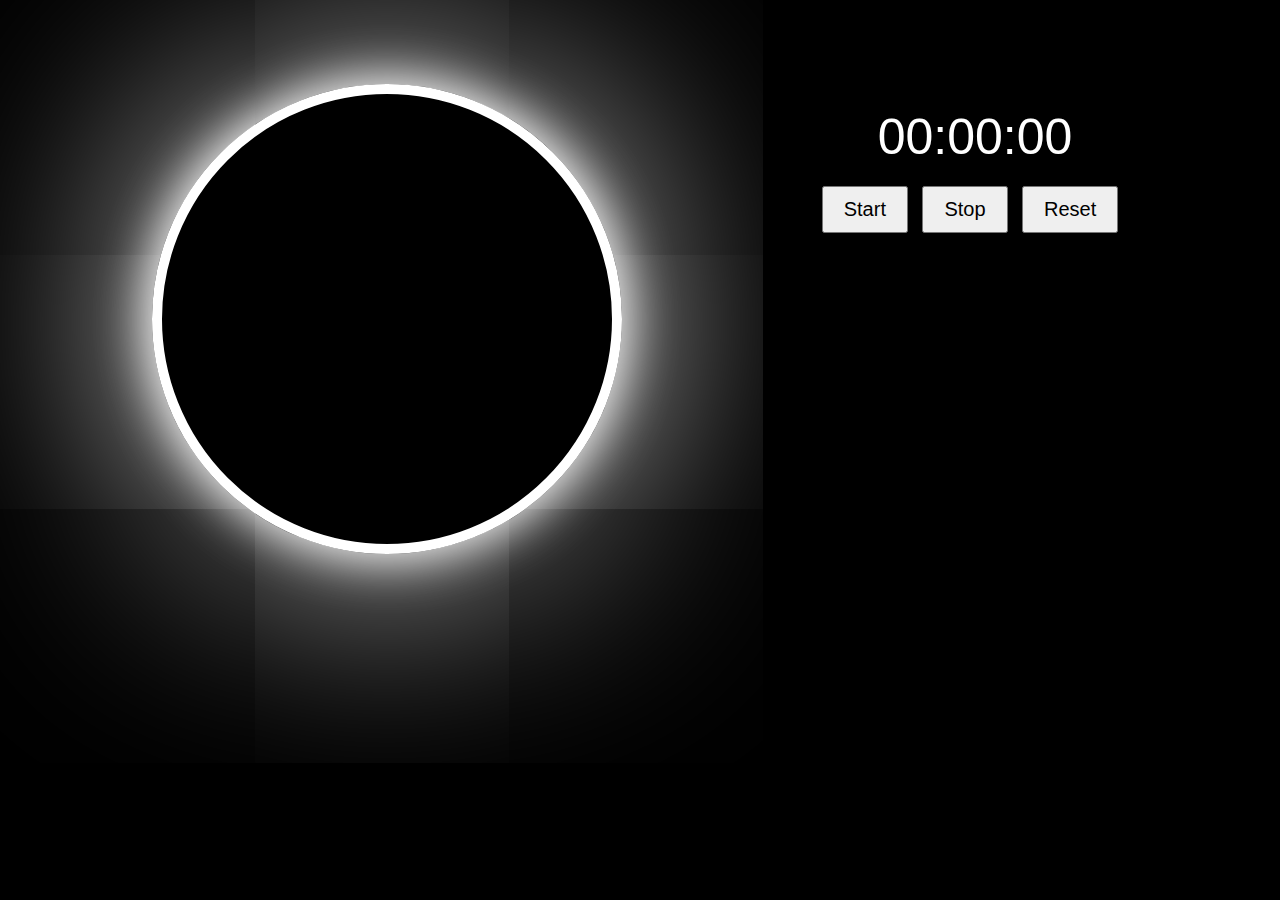
==== index.html @ 6cc1bb10 "menambahkan fitur stopwatch" ====
<!DOCTYPE html>
<html lang="en">
<head>
    <meta charset="UTF-8">
    <meta name="viewport" content="width=device-width, initial-scale=1.0">
    <title>fareza muter muter</title>
</head>
<style>
    body{
        background-color: black;
        display: flex;
        justify-content: center;
        
    }

    .light{
        margin-top: 6%;
        box-shadow: 0px 0px 700px 7px white;
        animation: slidein 10s linear infinite;
        border-radius: 100%;
    }

    .border{
        pointer-events: none;
        overflow: hidden;
        width: 450px;
        height: 450px;
        border-radius: 100%;
        display: flex;
        justify-content: center;
        border: 10px solid rgb(255, 255, 255);
        box-shadow: 0px 0px 50px 5px white;
    }


    @keyframes slidein {
        from {
            transform: rotate(0deg)
        }
        75% {
            box-shadow: 0px 0px 120px 5px white;
        }
        to {
            transform: rotate(360deg)
    }
    }
    /* @keyframes slidein {
        0% {transform: rotate(0deg);}
        50% {transform: rotate(180deg);}
        100% {transform: rotate(360deg);}
    } */

    body {
        text-align: center;
        font-family: Arial, sans-serif;
    }
    .container {
        margin-top: 100px;
        margin-left: 200px;
    }
    .time {
        font-size: 50px;
        margin-bottom: 20px;
        color: white;
    }
    .buttons {
        margin-top: 20px;
    }
    .button {
        padding: 10px 20px;
        margin-right: 10px;
        font-size: 20px;
    }

</style>
<body>
    <div class="light">
        <div class="border">
            <img src="fareza.png" alt="">
        </div>
    </div>

    <div class="container">
        <div class="time">00:00:00</div>
        <div class="buttons">
          <button class="button" onclick="start()">Start</button>
          <button class="button" onclick="stop()">Stop</button>
          <button class="button" onclick="reset()">Reset</button>
        </div>
      </div>
  
      <script>
        let timerInterval;
        let milliseconds = 0;
        let seconds = 0;
        let minutes = 0;
  
        function start() {
          clearInterval(timerInterval);
          timerInterval = setInterval(updateTime, 10);
        }
  
        function stop() {
          clearInterval(timerInterval);
        }
  
        function reset() {
          clearInterval(timerInterval);
          milliseconds = 0;
          seconds = 0;
          minutes = 0;
          updateTime();
        }
  
        function updateTime() {
          milliseconds += 10;
          if (milliseconds === 1000) {
            milliseconds = 0;
            seconds++;
          }
          if (seconds === 60) {
            seconds = 0;
            minutes++;
          }
          const formattedTime = formatTime(minutes, seconds, milliseconds);
          document.querySelector(".time").textContent = formattedTime;
        }
  
        function formatTime(minutes, seconds, milliseconds) {
          return (
            padTime(minutes) +
            ":" +
            padTime(seconds) +
            ":" +
            padTime(Math.floor(milliseconds / 10))
          );
        }
  
        function padTime(time) {
          return time.toString().padStart(2, "0");
        }
      </script>

</body>
</html>
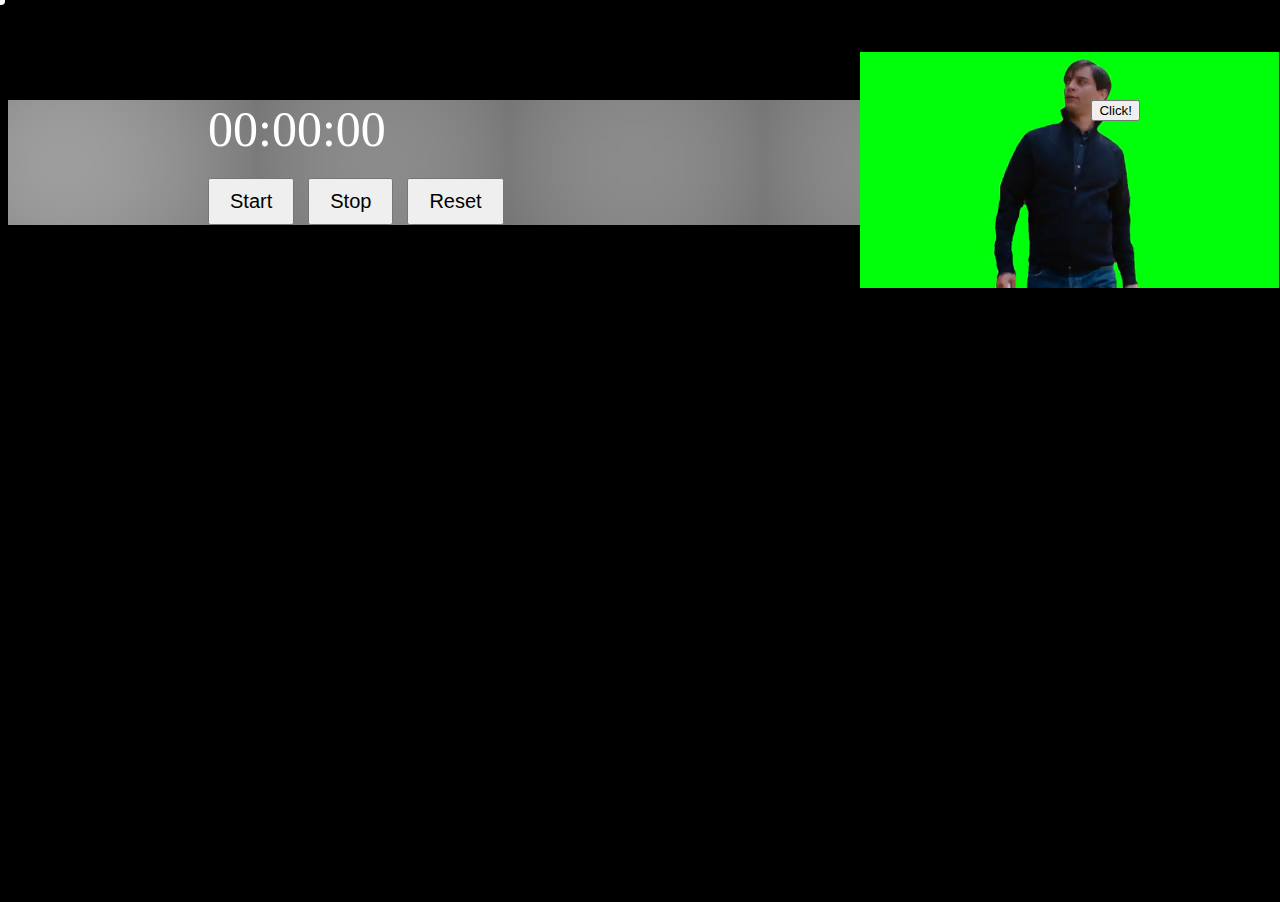
==== commit 4b31b241: "menambahkan fitur" ====
--- a/index.html
+++ b/index.html
@@ -7,24 +7,21 @@
 </head>
 <style>
     body{
-        background-color: black;
-        display: flex;
-        justify-content: center;
-        
+      background-color: black;
     }
 
     .light{
         margin-top: 6%;
         box-shadow: 0px 0px 700px 7px white;
-        animation: slidein 10s linear infinite;
+        animation: slidein 2s linear infinite;
         border-radius: 100%;
     }
 
     .border{
         pointer-events: none;
         overflow: hidden;
-        width: 450px;
-        height: 450px;
+        width: 90px;
+        height: 90px;
         border-radius: 100%;
         display: flex;
         justify-content: center;
@@ -35,12 +32,20 @@
 
     @keyframes slidein {
         from {
-            transform: rotate(0deg)
+            transform: rotate(0deg);
+            box-shadow: 0px 0px 120px 5px rgb(255, 4, 4);
+        }
+        25%{
+          box-shadow: 0px 0px 50px 5px rgb(0, 219, 33);
+        }
+        50%{
+          box-shadow: 0px 0px 120px 5px rgb(255, 251, 0);
         }
         75% {
-            box-shadow: 0px 0px 120px 5px white;
+            box-shadow: 0px 0px 50px 5px rgb(43, 0, 255);
         }
         to {
+          box-shadow: 0px 0px 120px 5px rgb(157, 0, 255);
             transform: rotate(360deg)
     }
     }
@@ -50,9 +55,10 @@
         100% {transform: rotate(360deg);}
     } */
 
-    body {
+    .body {
         text-align: center;
         font-family: Arial, sans-serif;
+        display: none;
     }
     .container {
         margin-top: 100px;
@@ -72,13 +78,255 @@
         font-size: 20px;
     }
 
+ 
+    .kesimpulan{
+      padding-top: 20px;
+        display: none;
+        justify-content: center;
+        height: 100vh;
+        /* position: relative; */
+
+    }
+
+    .bk{
+      position: absolute;
+      z-index: 1;
+      display: flex;
+      justify-content: center;
+      align-items: center;
+      width: 300px;
+      height: 300px;
+      border-radius: 100%;
+      overflow: hidden;
+      animation: sli 2s linear infinite;
+    }
+
+    @keyframes sli {
+        from {
+            transform: rotate(0deg);
+            box-shadow: 0px 0px 50px 5px rgb(0, 219, 33);
+          }
+          25%{
+            box-shadow: 0px 0px 120px 5px rgb(255, 4, 4);
+        }
+        50%{
+          box-shadow: 0px 0px 50px 5px rgb(43, 0, 255);
+        }
+        75% {
+          box-shadow: 0px 0px 120px 5px rgb(157, 0, 255);
+        }
+        to {
+          box-shadow: 0px 0px 120px 5px rgb(255, 251, 0);
+            transform: rotate(360deg)
+    }
+    }
+
+    .bk img {
+      height: 100%;
+    }
+    
+    .tahik{
+      z-index: 2;
+    }
+
+    .kon {
+      position: absolute;
+      top: 320px;
+      display: none;
+    }
+    .kon1 {
+      position: absolute;
+      top: 220px;
+      display: none;
+    }
+
+    #canvas {
+  width: 100%;
+  height: 100vh;
+  position: fixed;
+  top: 0;
+  left: 0;
+  z-index: -1;
+}
+
+#canvas {
+      border: 1px solid black;
+    }
+
+
+    .kentut{
+      box-shadow: inset 0px 0px 500px 10px white;
+    }
+
+    @keyframes i {
+        from {
+            /* transform: rotate(0deg); */
+            box-shadow: inset 0px 0px 200px 5px rgb(0, 219, 33);
+          }
+          25%{
+            box-shadow: inset 0px 0px 120px 5px rgb(255, 4, 4);
+        }
+        50%{
+          box-shadow: inset 0px 0px 200px 5px rgb(43, 0, 255);
+        }
+        75% {
+          box-shadow: inset 0px 0px 120px 5px rgb(157, 0, 255);
+        }
+        to {
+          box-shadow: inset 0px 0px 220px 5px rgb(255, 251, 0);
+            /* transform: rotate(360deg) */
+    }
+    }
 </style>
-<body>
-    <div class="light">
+
+<body class="kentut">
+<div id="canvas" style="height: 100vh; position: absolute; z-index: 100;"></div>
+  <button class="click" style="position: absolute; z-index: 101; right: 140px;">Click!</button>
+
+  <div class="kesimpulan">
+
+    <div class="bk">
+      <img src="fareza.png" alt="">
+    </div>
+
+
+
+    <div class="tahik">
+      <div class="light">
+          <div class="border">
+              <img src="fareza.png" alt="">
+          </div>
+      </div>
+      
+      <div class="light">
         <div class="border">
             <img src="fareza.png" alt="">
         </div>
     </div>
+  
+    <div class="light">
+      <div class="border">
+          <img src="fareza.png" alt="">
+      </div>
+  </div>
+  
+  <div class="light">
+    <div class="border">
+        <img src="fareza.png" alt="">
+    </div>
+  </div>
+  
+    </div>
+  </div>
+
+
+  <style>
+    .cat{
+      position: absolute;
+      top: 40px;
+      right: 1100px;
+      display: none;
+    }
+
+    @media only screen and (max-width: 578px) {
+      .cat {
+        position: absolute;
+        top: 0px;
+        left: 0;
+      }
+    }
+  </style>
+
+  <audio class="cok" src="a.mp3" loop="loop" autoplay="autoplay" ></audio>
+  <video class="kon" width="420" height="340" autoplay loop muted>
+    <source src="y2mate.com - Cat Dancing with music Green Screen 1080p Meme Template catmeme shorts_480p.mp4" type="video/mp4">
+  </video>
+  <video class="tol" width="420" height="340" autoplay loop muted style="position: absolute; top: 0; right: 0;">
+    <source src="y2mate.com - Bully Maguire Dance Spiderman Green Screen_360p.mp4" type="video/mp4">
+  </video>
+  <video class="ck" width="420" height="340" autoplay loop muted style="position: absolute; top: 110px; right: 0; display: none">
+    <source  src="y2mate.com - Rick Astley  Never Gonna Give You Up Official Music Video_v144P.mp4" type="video/mp4">
+  </video>
+  <video class="cat" width="240" height="160" autoplay loop muted>
+    <source  src="y2mate.com - Cat dancing meme_v144P.mp4" type="video/mp4">
+  </video>
+
+  <script>
+    document.querySelector('.click').addEventListener("click", () => {
+      document.querySelector('.click').style.display = "none"
+      document.querySelector('.kesimpulan').style.display = "flex"
+      document.querySelector('.kon').style.display = "inline"
+      document.querySelector('.cok').play()
+      document.querySelector('.tol').style.display = "none"
+      document.querySelector('.ck').style.display = "inline"
+      document.querySelector('.cat').style.display = "inline"
+
+      document.querySelector('.kentut').style.animation = "i 3s linear infinite"
+      document.querySelector('.ck').style.animation = "sli 3s linear infinite"
+
+
+    })
+
+    let canvas = document.getElementById('canvas');
+
+    canvas.width = window.innerWidth;
+    canvas.height = window.innerHeight;
+
+    let isDrawing = false;
+
+    function draw(event) {
+      if (!isDrawing) return;
+
+      let dot = document.createElement('div');
+      dot.className = 'dot';
+      dot.style.left = (event.clientX - 4) + 'px';
+      dot.style.top = (event.clientY - 4) + 'px';
+      canvas.appendChild(dot);
+
+      // Menghapus goresan setelah 2 detik
+      setTimeout(function() {
+        dot.remove();
+      }, 600);
+    }
+
+    canvas.addEventListener('mouseenter', function(event) {
+      isDrawing = true;
+      draw(event);
+    });
+
+    canvas.addEventListener('mousemove', draw);
+
+    canvas.addEventListener('mouseleave', function() {
+      isDrawing = false;
+    });
+
+  </script>
+
+<style>
+
+  .dot {
+    position: absolute;
+    width: 8px;
+    height: 8px;
+    border-radius: 50%;
+    background-color: rgb(255, 255, 255);
+    animation: si 2s linear infinite;
+  }
+
+  @keyframes si {
+        from {
+            /* transform: rotate(0deg); */
+            box-shadow: 0px 0px 50px 5px rgb(0, 219, 33);
+          }
+         
+      
+        to {
+          box-shadow: 0px 0px 120px 5px rgb(255, 251, 0);
+            /* transform: rotate(360deg) */
+    }
+    }
+</style>
+
 
     <div class="container">
         <div class="time">00:00:00</div>
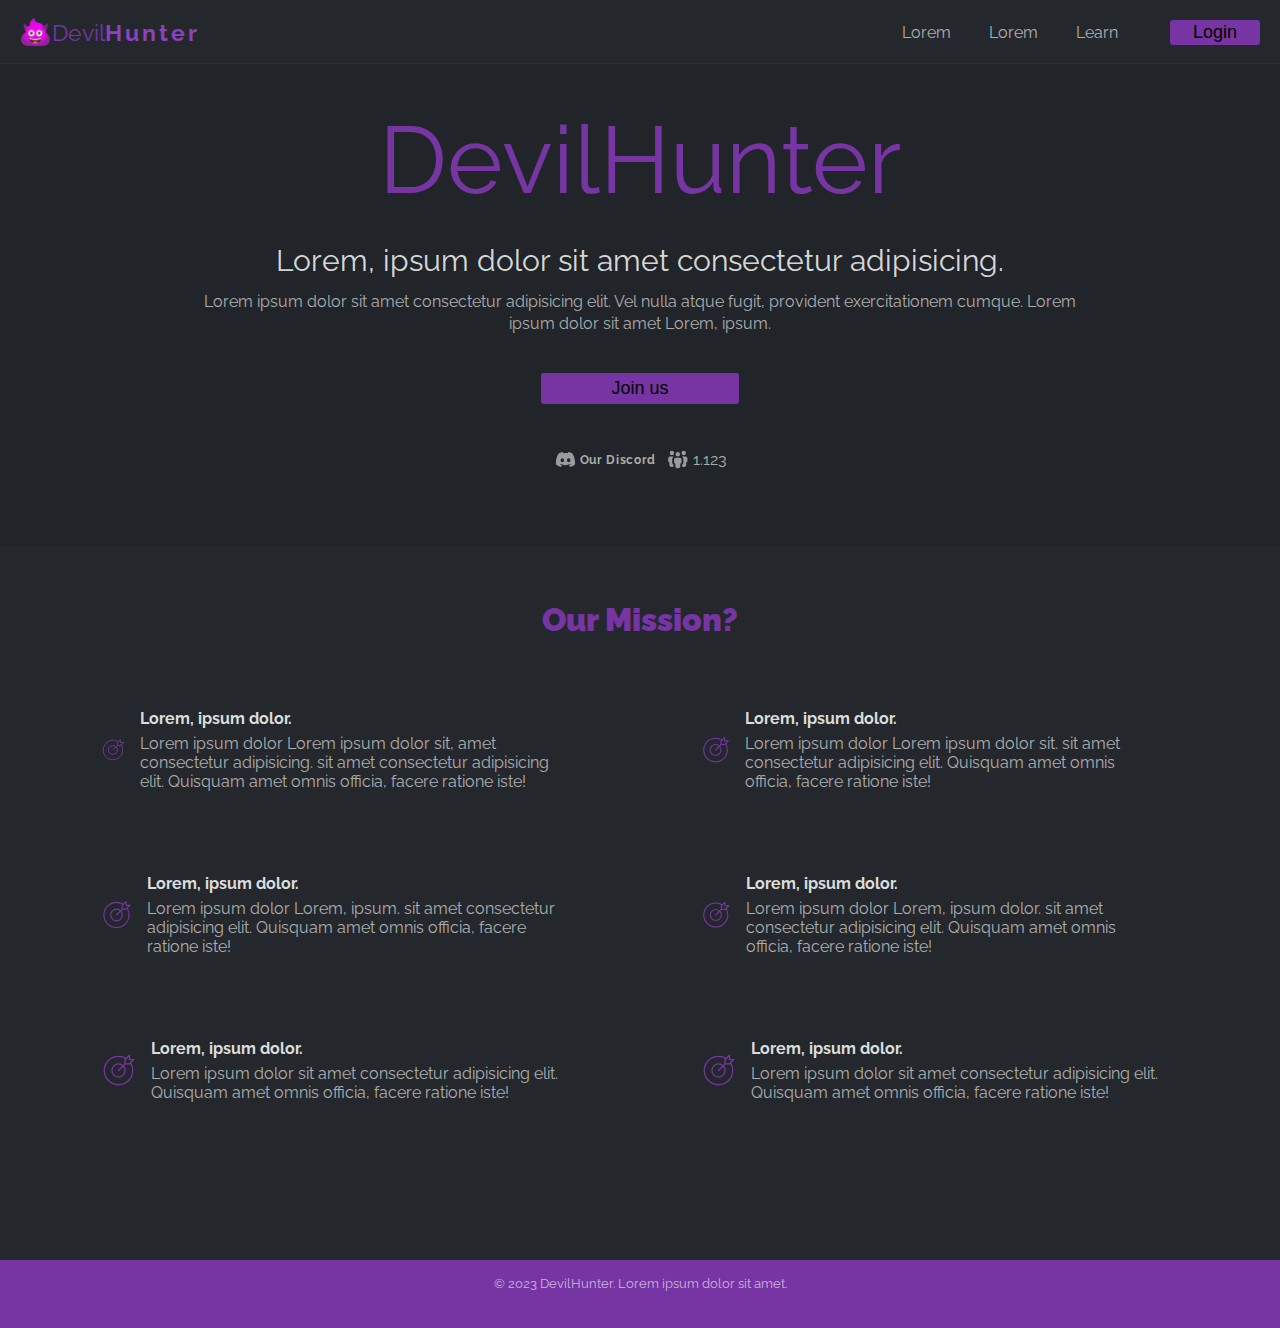
==== commit 3546cc76: "Update index.html" ====
--- a/index.html
+++ b/index.html
@@ -1,4 +1,603 @@
 <!DOCTYPE html>
+<html lang="en">
+<head>
+    <meta charset="UTF-8">
+    <meta name="viewport" content="width=device-width, initial-scale=1.0">
+    <title>Welcome to DevilHunter</title>
+    <link rel="icon" href="/devil-logo.png" type="image/icon type">
+    <link rel="stylesheet" href="style.css"> 
+    <link rel="preconnect" href="https://fonts.googleapis.com">
+    <link rel="preconnect" href="https://fonts.gstatic.com" crossorigin>
+    <link href="https://fonts.googleapis.com/css2?family=Raleway:wght@100;300;400&display=swap" rel="stylesheet">
+
+    <style> 
+        *{
+    padding: 0;
+    margin: 0;
+    box-sizing: border-box;
+}
+
+body {
+    /* background-color: rgb(33, 37, 41); */
+    color: rgba(255, 255, 255, 0.632);
+    font-family: 'Raleway', sans-serif;
+}
+
+nav {
+    width: 100%;
+    height: 64px;
+    background-color: rgba(33, 37, 41, 0.985);
+    display: flex;
+    justify-content: center;
+    flex-direction: row;
+}
+
+.nav-content{
+    /* background-color: plum; */
+    width: 1240px;
+    /* height: 64px; */
+    display: flex;
+    flex-direction: row;
+    /* padding: 20px; */
+}
+
+.home-logo{
+    display: flex;
+    align-items: center;
+    flex: 1;
+}
+
+.home-logo div {
+    font-size: 23px;
+    color: rgb(118, 53, 162);
+    display: flex;
+    align-items: center;
+    
+}
+
+.home-logo div img {
+    width: 31px;
+    margin-right: 1px;
+}
+
+.home-logo div h2 {
+    font-size: 23px;
+    font-style: bold;
+    letter-spacing: 3px;
+    color: rgb(140, 65, 190);
+}
+
+.nav-menu {
+    display: flex;
+    flex-direction: row-reverse;
+    align-items: center;
+    flex: 2;
+}
+
+.nav-menu li {
+    list-style: none;
+    margin-left: 38px;
+}
+
+.nav-login {
+    background-color: rgb(118, 53, 162);
+    font-size: 18px;
+    padding: 2px;
+    border: none;
+    border-radius: 3px;
+    width: 90px;
+    margin-left: 52px;
+}
+
+#sandwich {
+    display: none;
+}
+
+
+.main-container {
+    transition: 0.3s;
+    background-color: rgb(33, 37, 41);
+    width: 100%;
+    box-shadow: 0 0 1px rgb(118, 53, 162);
+    display: flex;
+    justify-content: center;
+}
+
+.welcome-box {
+    padding: 40px 20px 20px 20px;
+    height: 100%;
+    width: 950px;
+    display: flex;
+    align-items: center;
+    flex-direction: column;
+}
+
+.welcome-box span {
+    font-family: 'Raleway', sans-serif;
+    font-size: 95px;
+    color: rgb(118, 53, 162);
+    margin: 0 0 28px 0;
+}
+
+.welcome-box .h2{
+    color: rgba(255, 255, 255, 0.84);
+    font-size: 30px;
+    margin: 0 0 13px 0;
+    text-align: center;
+}
+
+.welcome-box .h3 {
+    line-height: 22px;
+    text-align: center;
+}
+
+.join-us-btn{
+    background-color: rgb(118, 53, 162);
+    border: none;
+    width: 198px;
+    font-size: 18px;
+    border-radius: 3px;
+    padding: 5px;
+    margin-top: 38px;
+    margin-bottom: 40px;
+}
+
+.join-other {
+    display: flex;
+    align-items: center;
+    justify-content: space-between;
+    margin-bottom: 51px;
+    /* background-color: red; */
+    width: 173px;
+}
+
+.discord-link {
+    display: flex;
+    align-items: center;
+    font-size: 12px;
+    font-weight: bold;
+    letter-spacing: 0.7px;
+}
+
+.discord-link svg {
+    margin-right: 3px;
+}
+
+.member-icon{
+    /* background-color: red; */
+    display: flex;
+    align-items: center;
+}
+
+.pelengkap{
+    background-color: rgba(33, 37, 41, 0.985);
+    display: flex;
+    padding-top: 10px;
+    width: 100%;
+    padding-bottom: 30px;
+    /* height: 100px; */
+}
+
+.pelengkap-container {
+    width: 1240px;
+    /* background-color: rgba(255, 0, 0, 0.256); */
+    margin: auto;
+    padding-top: 45px;
+    padding-bottom: 50px;
+}
+
+.pelengkap-container .our-misi{
+    width: 100%;
+    text-align: center;
+    /* font-weight: bold; */
+    font-weight: 1000;
+    font-size: 32px;
+    color: rgb(118, 53, 162);
+    margin-bottom: 26px;
+}
+
+
+
+.misi {
+    /* background-color: rgba(255, 0, 0, 0.384); */
+    width: 100%;
+    display: flex;
+    flex-wrap: wrap;
+    justify-content: space-evenly;
+    padding: 20px;
+    /* height: 80px; */
+}
+
+
+.penampung-kartu {
+    margin-bottom: 3px;
+    width: 50%;
+    display: flex;
+    justify-content: center;
+    
+    /* flex-direction: column; */
+}
+
+
+.kartu-misi {
+    margin: 5px;
+    /* background-color: green; */
+    display: flex;
+    width: 490px;
+    /* height: 150px; */
+    /* margin-bottom: 30px; */
+    border-radius: 10px;
+    padding: 20px 20px 50px 6px;
+}
+
+.panah-board {
+    margin-right: 15px;
+    width: 65px;
+}
+
+
+.judul-misi {
+    color: rgba(255, 255, 255, 0.845);
+    margin-bottom: 6px;
+}
+
+
+.kartu-misi:hover, .kartu-misi:active{
+    box-shadow: 0 0 15px rgba(255, 255, 255, 0.033);
+    margin-top: 0px;
+    transition: 0.4s;
+}
+footer{
+    background-color: rgb(118, 53, 162);
+    /* height: 100vh; */
+    font-size: 13.4px;
+    display: flex;
+    flex-direction: column;
+    align-items: center;
+    padding: 15px;
+}
+
+footer p {
+    margin-bottom: 22px;
+}
+
+
+
+
+
+@media only screen and (max-width: 1254px) {
+    .nav-content {
+        padding-left: 30px;
+        padding-right: 30px;
+    }
+}
+
+@media only screen and (max-width: 910px) {
+    .active {
+        margin-top: 196px;
+    }
+    .welcome-box {
+        padding: 25px 58px 58px 58px;
+        width: 100%;
+    }
+
+    .welcome-box span {
+        font-size: 55px;
+        margin-bottom: 0px;
+    }
+
+    .misi {
+        flex-direction: column;
+        align-items: center;
+    }
+
+    .penampung-kartu {
+        width: 95%;
+        margin-top: 15px;
+    }
+
+    .kartu-misi {
+        width: 100%;
+    }
+
+    .nav-content {
+        /* flex-direction: column; */
+        display: inline;
+        /* height: 100px; */
+    }
+    
+
+    .nav-menu {
+        flex: 1;
+        flex-direction: column-reverse;
+        position: absolute;
+        left: 0;
+        width: 100%;
+        padding: 0;
+        padding: 10px;
+        background-color: rgba(33, 37, 41, 0.985);
+    }
+
+    .nav-menu li {
+        background-color: var(--c);
+        height: 45px;
+        border-bottom: 0.1px solid rgba(255, 255, 255, 0.16);
+        margin-left: 0;
+        /* background-color: rebeccapurple; */
+        display: flex;
+        padding-top: 16px;
+        justify-content: center;
+        width: 80%;
+    }
+
+    .nav-menu li:hover {
+        --c: rgba(97, 0, 167, 0.205);
+    }
+
+
+    .nav-login {
+        height: 32px;
+        margin-top: 10px;
+        margin-left: 0;
+        width: 80%;
+
+    }
+
+    .main-container{
+        position: relative;
+        z-index: 1;
+    }
+
+    
+
+
+    
+
+
+   
+    #sandwich {
+        display: inline;
+        background-color: rgb(118, 53, 162);
+        display: flex;
+        align-items: center;
+        border: none;
+        padding: 3px;
+        border-radius: 3px;
+        height: 36px;
+    }
+    
+    .home-logo {
+        justify-content: space-between;
+        width: 100%;
+        height: 100%;
+    }
+
+}
+
+@media only screen and (max-width: 564px) {
+    body {
+        background-color: rgba(33, 37, 41, 0.985);
+    }
+
+    .join-other {
+        margin-bottom: 0;
+    }
+}
+    
+    </style>
+</head>
+<body>
+    <nav>
+        <div class="nav-content">
+            <div class="home-logo">
+                <div>
+                    <img src="devil-logo.png" alt="">Devil
+                    <h2>Hunter</h2>
+                </div>
+                <button id="sandwich">
+                    <svg width="30px" height="30px" viewBox="0 0 24 24" fill="none" xmlns="http://www.w3.org/2000/svg"><path d="M4 6H20M4 12H20M4 18H20" stroke="#000000" stroke-width="2" stroke-linecap="round" stroke-linejoin="round"/></svg>
+                </button>
+            </div>
+            <ul class="nav-menu">
+                <button class="nav-login">Login</button>
+                <li>Learn</li>
+                <li>Lorem</li>
+                <li>Lorem</li>
+            </ul>
+        </div>
+    </nav>
+    <div class="main-container">
+        <div class="welcome-box">
+            <span>DevilHunter</span>
+            <p class="h2">Lorem, ipsum dolor sit amet consectetur adipisicing.</p>
+            <p class="h3">Lorem ipsum dolor sit amet consectetur adipisicing elit. Vel nulla atque fugit, provident exercitationem cumque. Lorem ipsum dolor sit amet Lorem, ipsum.</p>
+            <button class="join-us-btn">Join us</button>
+            
+            <div class="join-other">
+
+                <div class="discord-link">
+                    <svg fill="rgba(255, 255, 255, 0.54)" width="23px" height="23px" viewBox="0 0 24 24" xmlns="http://www.w3.org/2000/svg" xml:space="preserve"><path d="M18.942 5.556a16.299 16.299 0 0 0-4.126-1.297c-.178.321-.385.754-.529 1.097a15.175 15.175 0 0 0-4.573 0 11.583 11.583 0 0 0-.535-1.097 16.274 16.274 0 0 0-4.129 1.3c-2.611 3.946-3.319 7.794-2.965 11.587a16.494 16.494 0 0 0 5.061 2.593 12.65 12.65 0 0 0 1.084-1.785 10.689 10.689 0 0 1-1.707-.831c.143-.106.283-.217.418-.331 3.291 1.539 6.866 1.539 10.118 0 .137.114.277.225.418.331-.541.326-1.114.606-1.71.832a12.52 12.52 0 0 0 1.084 1.785 16.46 16.46 0 0 0 5.064-2.595c.415-4.396-.709-8.209-2.973-11.589zM8.678 14.813c-.988 0-1.798-.922-1.798-2.045s.793-2.047 1.798-2.047 1.815.922 1.798 2.047c.001 1.123-.793 2.045-1.798 2.045zm6.644 0c-.988 0-1.798-.922-1.798-2.045s.793-2.047 1.798-2.047 1.815.922 1.798 2.047c0 1.123-.793 2.045-1.798 2.045z"/></svg>
+                    Our Discord
+                </div>
+
+                <div class="member-icon">
+
+                    <svg fill="rgba(255, 255, 255, 0.54)" xmlns="http://www.w3.org/2000/svg"  width="31px" height="31px"
+                        viewBox="0 0 100 100" xml:space="preserve">
+                    <g>
+                        <g>
+                            <path d="M57,44h-6h-6c-3.3,0-6,2.7-6,6v9c0,1.1,0.5,2.1,1.2,2.8c0.7,0.7,1.7,1.2,2.8,1.2v9c0,3.3,2.7,6,6,6h2h2
+                                c3.3,0,6-2.7,6-6v-9c1.1,0,2.1-0.4,2.8-1.2c0.7-0.7,1.2-1.7,1.2-2.8v-9C63,46.7,60.3,44,57,44z"/>
+                        </g>
+                        <g>
+                            <circle cx="51" cy="33" r="7"/>
+                        </g>
+                        <g>
+                            <path d="M36.6,66.7c-0.2-0.2-0.5-0.4-0.7-0.6c-1.9-2-3-4.5-3-7.1v-9c0-3.2,1.3-6.2,3.4-8.3c0.6-0.6,0.1-1.7-0.7-1.7
+                                c-1.7,0-3.6,0-3.6,0h-6c-3.3,0-6,2.7-6,6v9c0,1.1,0.5,2.1,1.2,2.8c0.7,0.7,1.7,1.2,2.8,1.2v9c0,3.3,2.7,6,6,6h2h2
+                                c0.9,0,1.7-0.2,2.4-0.5c0.4-0.2,0.6-0.5,0.6-0.9c0-1.2,0-4,0-5.1C37,67.2,36.9,66.9,36.6,66.7z"/>
+                        </g>
+                        <g>
+                            <circle cx="32" cy="29" r="7"/>
+                        </g>
+                        <g>
+                            <path d="M76,40h-6c0,0-1.9,0-3.6,0c-0.9,0-1.3,1-0.7,1.7c2.1,2.2,3.4,5.1,3.4,8.3v9c0,2.6-1,5.1-3,7.1
+                                c-0.2,0.2-0.4,0.4-0.7,0.6c-0.2,0.2-0.4,0.5-0.4,0.8c0,1.1,0,3.8,0,5.1c0,0.4,0.2,0.8,0.6,0.9c0.7,0.3,1.5,0.5,2.4,0.5h2h2
+                                c3.3,0,6-2.7,6-6v-9c1.1,0,2.1-0.4,2.8-1.2c0.7-0.7,1.2-1.7,1.2-2.8v-9C82,42.7,79.3,40,76,40z"/>
+                        </g>
+                        <g>
+                            <circle cx="70" cy="29" r="7"/>
+                        </g>
+                    </g>
+                    </svg>
+                    1.123
+                </div>
+            </div> 
+        </div>
+    </div>
+
+    <div class="pelengkap">
+        <div class="pelengkap-container">
+            <p class="our-misi">Our Mission?</p>
+            <div class="misi">
+                <div class="penampung-kartu">
+                    <div class="kartu-misi">
+                        <svg class="panah-board" width="160" version="1.1" id="Icons" xmlns="http://www.w3.org/2000/svg" xmlns:xlink="http://www.w3.org/1999/xlink" 
+                            viewBox="0 0 32 32" xml:space="preserve">
+                        <style type="text/css">
+                            .st0{fill:none;stroke:rgb(118, 53, 162);stroke-width:1.2;stroke-linecap:round;stroke-linejoin:round;stroke-miterlimit:10;}
+                        </style>
+                        <line class="st0" x1="16" y1="16" x2="22" y2="10"/>
+                        <polygon class="st0" points="30,6 26,6 26,2 22,6 22,10 26,10 "/>
+                        <circle class="st0" cx="16" cy="16" r="6"/>
+                        <path class="st0" d="M27,9c1.3,2,2,4.4,2,7c0,7.2-5.8,13-13,13S3,23.2,3,16S8.8,3,16,3c2.6,0,5,0.7,7,2"/>
+                        </svg>
+                        <div class="isi-kartu">
+                            <h4 class="judul-misi">Lorem, ipsum dolor.</h4>
+                            <p class="deskiripsi-misi">Lorem ipsum dolor Lorem ipsum dolor sit, amet consectetur adipisicing. sit amet consectetur adipisicing elit. Quisquam amet omnis officia, facere ratione iste!</p>
+                        </div>
+                    </div>
+                </div>
+                <div class="penampung-kartu">
+                    <div class="kartu-misi">
+                        <svg class="panah-board" width="160" version="1.1" id="Icons" xmlns="http://www.w3.org/2000/svg" xmlns:xlink="http://www.w3.org/1999/xlink" 
+                            viewBox="0 0 32 32" xml:space="preserve">
+                        <style type="text/css">
+                            .st0{fill:none;stroke:rgb(118, 53, 162);stroke-width:1.2;stroke-linecap:round;stroke-linejoin:round;stroke-miterlimit:10;}
+                        </style>
+                        <line class="st0" x1="16" y1="16" x2="22" y2="10"/>
+                        <polygon class="st0" points="30,6 26,6 26,2 22,6 22,10 26,10 "/>
+                        <circle class="st0" cx="16" cy="16" r="6"/>
+                        <path class="st0" d="M27,9c1.3,2,2,4.4,2,7c0,7.2-5.8,13-13,13S3,23.2,3,16S8.8,3,16,3c2.6,0,5,0.7,7,2"/>
+                        </svg>
+                        <div class="isi-kartu">
+                            <h4 class="judul-misi">Lorem, ipsum dolor.</h4>
+                            <p class="deskiripsi-misi">Lorem ipsum dolor Lorem ipsum dolor sit. sit amet consectetur adipisicing elit. Quisquam amet omnis officia, facere ratione iste!</p>
+                        </div>
+                    </div>
+                </div>
+                <div class="penampung-kartu">
+                    <div class="kartu-misi">
+                        <svg class="panah-board" width="160" version="1.1" id="Icons" xmlns="http://www.w3.org/2000/svg" xmlns:xlink="http://www.w3.org/1999/xlink" 
+                            viewBox="0 0 32 32" xml:space="preserve">
+                        <style type="text/css">
+                            .st0{fill:none;stroke:rgb(118, 53, 162);stroke-width:1.2;stroke-linecap:round;stroke-linejoin:round;stroke-miterlimit:10;}
+                        </style>
+                        <line class="st0" x1="16" y1="16" x2="22" y2="10"/>
+                        <polygon class="st0" points="30,6 26,6 26,2 22,6 22,10 26,10 "/>
+                        <circle class="st0" cx="16" cy="16" r="6"/>
+                        <path class="st0" d="M27,9c1.3,2,2,4.4,2,7c0,7.2-5.8,13-13,13S3,23.2,3,16S8.8,3,16,3c2.6,0,5,0.7,7,2"/>
+                        </svg>
+                        <div class="isi-kartu">
+                            <h4 class="judul-misi">Lorem, ipsum dolor.</h4>
+                            <p class="deskiripsi-misi">Lorem ipsum dolor Lorem, ipsum. sit amet consectetur adipisicing elit. Quisquam amet omnis officia, facere ratione iste!</p>
+                        </div>
+                    </div>
+                </div>
+                <div class="penampung-kartu">
+                    <div class="kartu-misi">
+                        <svg class="panah-board" width="160" version="1.1" id="Icons" xmlns="http://www.w3.org/2000/svg" xmlns:xlink="http://www.w3.org/1999/xlink" 
+                            viewBox="0 0 32 32" xml:space="preserve">
+                        <style type="text/css">
+                            .st0{fill:none;stroke:rgb(118, 53, 162);stroke-width:1.2;stroke-linecap:round;stroke-linejoin:round;stroke-miterlimit:10;}
+                        </style>
+                        <line class="st0" x1="16" y1="16" x2="22" y2="10"/>
+                        <polygon class="st0" points="30,6 26,6 26,2 22,6 22,10 26,10 "/>
+                        <circle class="st0" cx="16" cy="16" r="6"/>
+                        <path class="st0" d="M27,9c1.3,2,2,4.4,2,7c0,7.2-5.8,13-13,13S3,23.2,3,16S8.8,3,16,3c2.6,0,5,0.7,7,2"/>
+                        </svg>
+                        <div class="isi-kartu">
+                            <h4 class="judul-misi">Lorem, ipsum dolor.</h4>
+                            <p class="deskiripsi-misi">Lorem ipsum dolor Lorem, ipsum dolor. sit amet consectetur adipisicing elit. Quisquam amet omnis officia, facere ratione iste!</p>
+                        </div>
+                    </div>
+                </div>
+                <div class="penampung-kartu">
+                    <div class="kartu-misi">
+                        <svg class="panah-board" width="160" version="1.1" id="Icons" xmlns="http://www.w3.org/2000/svg" xmlns:xlink="http://www.w3.org/1999/xlink" 
+                            viewBox="0 0 32 32" xml:space="preserve">
+                        <style type="text/css">
+                            .st0{fill:none;stroke:rgb(118, 53, 162);stroke-width:1.2;stroke-linecap:round;stroke-linejoin:round;stroke-miterlimit:10;}
+                        </style>
+                        <line class="st0" x1="16" y1="16" x2="22" y2="10"/>
+                        <polygon class="st0" points="30,6 26,6 26,2 22,6 22,10 26,10 "/>
+                        <circle class="st0" cx="16" cy="16" r="6"/>
+                        <path class="st0" d="M27,9c1.3,2,2,4.4,2,7c0,7.2-5.8,13-13,13S3,23.2,3,16S8.8,3,16,3c2.6,0,5,0.7,7,2"/>
+                        </svg>
+                        <div class="isi-kartu">
+                            <h4 class="judul-misi">Lorem, ipsum dolor.</h4>
+                            <p class="deskiripsi-misi">Lorem ipsum dolor sit amet consectetur adipisicing elit. Quisquam amet omnis officia, facere ratione iste!</p>
+                        </div>
+                    </div>
+                </div>
+                <div class="penampung-kartu">
+                    <div class="kartu-misi">
+                        <svg class="panah-board" width="160" version="1.1" id="Icons" xmlns="http://www.w3.org/2000/svg" xmlns:xlink="http://www.w3.org/1999/xlink" 
+                            viewBox="0 0 32 32" xml:space="preserve">
+                        <style type="text/css">
+                            .st0{fill:none;stroke:rgb(118, 53, 162);stroke-width:1.2;stroke-linecap:round;stroke-linejoin:round;stroke-miterlimit:10;}
+                        </style>
+                        <line class="st0" x1="16" y1="16" x2="22" y2="10"/>
+                        <polygon class="st0" points="30,6 26,6 26,2 22,6 22,10 26,10 "/>
+                        <circle class="st0" cx="16" cy="16" r="6"/>
+                        <path class="st0" d="M27,9c1.3,2,2,4.4,2,7c0,7.2-5.8,13-13,13S3,23.2,3,16S8.8,3,16,3c2.6,0,5,0.7,7,2"/>
+                        </svg>
+                        <div class="isi-kartu">
+                            <h4 class="judul-misi">Lorem, ipsum dolor.</h4>
+                            <p class="deskiripsi-misi">Lorem ipsum dolor sit amet consectetur adipisicing elit. Quisquam amet omnis officia, facere ratione iste!</p>
+                        </div>
+                    </div>
+                </div>
+
+            </div>
+        </div>
+
+    </div>
+
+    <footer>
+        <p>© 2023 DevilHunter. Lorem ipsum dolor sit amet.</p>
+        <img src="devil-logo-footer.jpg" width="40" alt="">
+    </footer>
+
+
+    <script>
+        const menu = document.querySelector('.main-container');
+        const menuBtn = document.querySelector('#sandwich');
+        menuBtn.addEventListener('click', function() {
+            menu.classList.toggle('active');
+        });
+
+    </script>
+</body>
+</html>
+
+
+
+
+
+
+
+<!-- <!DOCTYPE html>
 <html lang="en">
 <head>
     <meta charset="UTF-8">
@@ -390,4 +989,4 @@
       </script>
 
 </body>
-</html>+</html> -->
--- a/style.css
+++ b/style.css
@@ -0,0 +1,361 @@
+*{
+    padding: 0;
+    margin: 0;
+    box-sizing: border-box;
+}
+
+body {
+    /* background-color: rgb(33, 37, 41); */
+    color: rgba(255, 255, 255, 0.632);
+    font-family: 'Raleway', sans-serif;
+}
+
+nav {
+    width: 100%;
+    height: 64px;
+    background-color: rgba(33, 37, 41, 0.985);
+    display: flex;
+    justify-content: center;
+    flex-direction: row;
+}
+
+.nav-content{
+    /* background-color: plum; */
+    width: 1240px;
+    /* height: 64px; */
+    display: flex;
+    flex-direction: row;
+    /* padding: 20px; */
+}
+
+.home-logo{
+    display: flex;
+    align-items: center;
+    flex: 1;
+}
+
+.home-logo div {
+    font-size: 23px;
+    color: rgb(118, 53, 162);
+    display: flex;
+    align-items: center;
+    
+}
+
+.home-logo div img {
+    width: 31px;
+    margin-right: 1px;
+}
+
+.home-logo div h2 {
+    font-size: 23px;
+    font-style: bold;
+    letter-spacing: 3px;
+    color: rgb(140, 65, 190);
+}
+
+.nav-menu {
+    display: flex;
+    flex-direction: row-reverse;
+    align-items: center;
+    flex: 2;
+}
+
+.nav-menu li {
+    list-style: none;
+    margin-left: 38px;
+}
+
+.nav-login {
+    background-color: rgb(118, 53, 162);
+    font-size: 18px;
+    padding: 2px;
+    border: none;
+    border-radius: 3px;
+    width: 90px;
+    margin-left: 52px;
+}
+
+#sandwich {
+    display: none;
+}
+
+
+.main-container {
+    transition: 0.3s;
+    background-color: rgb(33, 37, 41);
+    width: 100%;
+    box-shadow: 0 0 1px rgb(118, 53, 162);
+    display: flex;
+    justify-content: center;
+}
+
+.welcome-box {
+    padding: 40px 20px 20px 20px;
+    height: 100%;
+    width: 950px;
+    display: flex;
+    align-items: center;
+    flex-direction: column;
+}
+
+.welcome-box span {
+    font-family: 'Raleway', sans-serif;
+    font-size: 95px;
+    color: rgb(118, 53, 162);
+    margin: 0 0 28px 0;
+}
+
+.welcome-box .h2{
+    color: rgba(255, 255, 255, 0.84);
+    font-size: 30px;
+    margin: 0 0 13px 0;
+    text-align: center;
+}
+
+.welcome-box .h3 {
+    line-height: 22px;
+    text-align: center;
+}
+
+.join-us-btn{
+    background-color: rgb(118, 53, 162);
+    border: none;
+    width: 198px;
+    font-size: 18px;
+    border-radius: 3px;
+    padding: 5px;
+    margin-top: 38px;
+    margin-bottom: 40px;
+}
+
+.join-other {
+    display: flex;
+    align-items: center;
+    justify-content: space-between;
+    margin-bottom: 51px;
+    /* background-color: red; */
+    width: 173px;
+}
+
+.discord-link {
+    display: flex;
+    align-items: center;
+    font-size: 12px;
+    font-weight: bold;
+    letter-spacing: 0.7px;
+}
+
+.discord-link svg {
+    margin-right: 3px;
+}
+
+.member-icon{
+    /* background-color: red; */
+    display: flex;
+    align-items: center;
+}
+
+.pelengkap{
+    background-color: rgba(33, 37, 41, 0.985);
+    display: flex;
+    padding-top: 10px;
+    width: 100%;
+    padding-bottom: 30px;
+    /* height: 100px; */
+}
+
+.pelengkap-container {
+    width: 1240px;
+    /* background-color: rgba(255, 0, 0, 0.256); */
+    margin: auto;
+    padding-top: 45px;
+    padding-bottom: 50px;
+}
+
+.pelengkap-container .our-misi{
+    width: 100%;
+    text-align: center;
+    /* font-weight: bold; */
+    font-weight: 1000;
+    font-size: 32px;
+    color: rgb(118, 53, 162);
+    margin-bottom: 26px;
+}
+
+
+
+.misi {
+    /* background-color: rgba(255, 0, 0, 0.384); */
+    width: 100%;
+    display: flex;
+    flex-wrap: wrap;
+    justify-content: space-evenly;
+    padding: 20px;
+    /* height: 80px; */
+}
+
+
+.penampung-kartu {
+    margin-bottom: 3px;
+    width: 50%;
+    display: flex;
+    justify-content: center;
+    
+    /* flex-direction: column; */
+}
+
+
+.kartu-misi {
+    margin: 5px;
+    /* background-color: green; */
+    display: flex;
+    width: 490px;
+    /* height: 150px; */
+    /* margin-bottom: 30px; */
+    border-radius: 10px;
+    padding: 20px 20px 50px 6px;
+}
+
+.panah-board {
+    margin-right: 15px;
+    width: 65px;
+}
+
+
+.judul-misi {
+    color: rgba(255, 255, 255, 0.845);
+    margin-bottom: 6px;
+}
+
+
+.kartu-misi:hover{
+    box-shadow: 0 0 15px rgba(255, 255, 255, 0.033);
+    margin-top: 0px;
+    transition: 0.4s;
+}
+footer{
+    background-color: rgb(118, 53, 162);
+    /* height: 100vh; */
+    font-size: 13.4px;
+    display: flex;
+    flex-direction: column;
+    align-items: center;
+    padding: 15px;
+}
+
+footer p {
+    margin-bottom: 22px;
+}
+
+
+
+
+
+@media only screen and (max-width: 1254px) {
+    .nav-content {
+        padding-left: 30px;
+        padding-right: 30px;
+    }
+}
+
+@media only screen and (max-width: 910px) {
+    .active {
+        margin-top: 196px;
+    }
+    .welcome-box {
+        padding: 25px 58px 58px 58px;
+    }
+
+    .welcome-box span {
+        font-size: 55px;
+        margin-bottom: 0px;
+    }
+
+    .misi {
+        flex-direction: column;
+        align-items: center;
+    }
+
+    .penampung-kartu {
+        width: 95%;
+        margin-top: 15px;
+    }
+
+    .kartu-misi {
+        width: 100%;
+    }
+
+    .nav-content {
+        /* flex-direction: column; */
+        display: inline;
+        /* height: 100px; */
+    }
+    
+
+    .nav-menu {
+        flex: 1;
+        flex-direction: column-reverse;
+        position: absolute;
+        left: 0;
+        width: 100%;
+        padding: 0;
+        padding: 10px;
+        background-color: rgba(33, 37, 41, 0.985);
+    }
+
+    .nav-menu li {
+        background-color: var(--c);
+        height: 45px;
+        border-bottom: 0.1px solid rgba(255, 255, 255, 0.16);
+        margin-left: 0;
+        /* background-color: rebeccapurple; */
+        display: flex;
+        padding-top: 16px;
+        justify-content: center;
+        width: 80%;
+    }
+
+    .nav-menu li:hover {
+        --c: rgba(97, 0, 167, 0.205);
+    }
+
+
+    .nav-login {
+        height: 32px;
+        margin-top: 10px;
+        margin-left: 0;
+        width: 80%;
+
+    }
+
+    .main-container{
+        position: relative;
+        z-index: 1;
+    }
+
+    
+
+
+    
+
+
+   
+    #sandwich {
+        display: inline;
+        background-color: rgb(118, 53, 162);
+        display: flex;
+        align-items: center;
+        border: none;
+        padding: 3px;
+        border-radius: 3px;
+        height: 36px;
+    }
+    
+    .home-logo {
+        justify-content: space-between;
+        width: 100%;
+        height: 100%;
+    }
+
+}